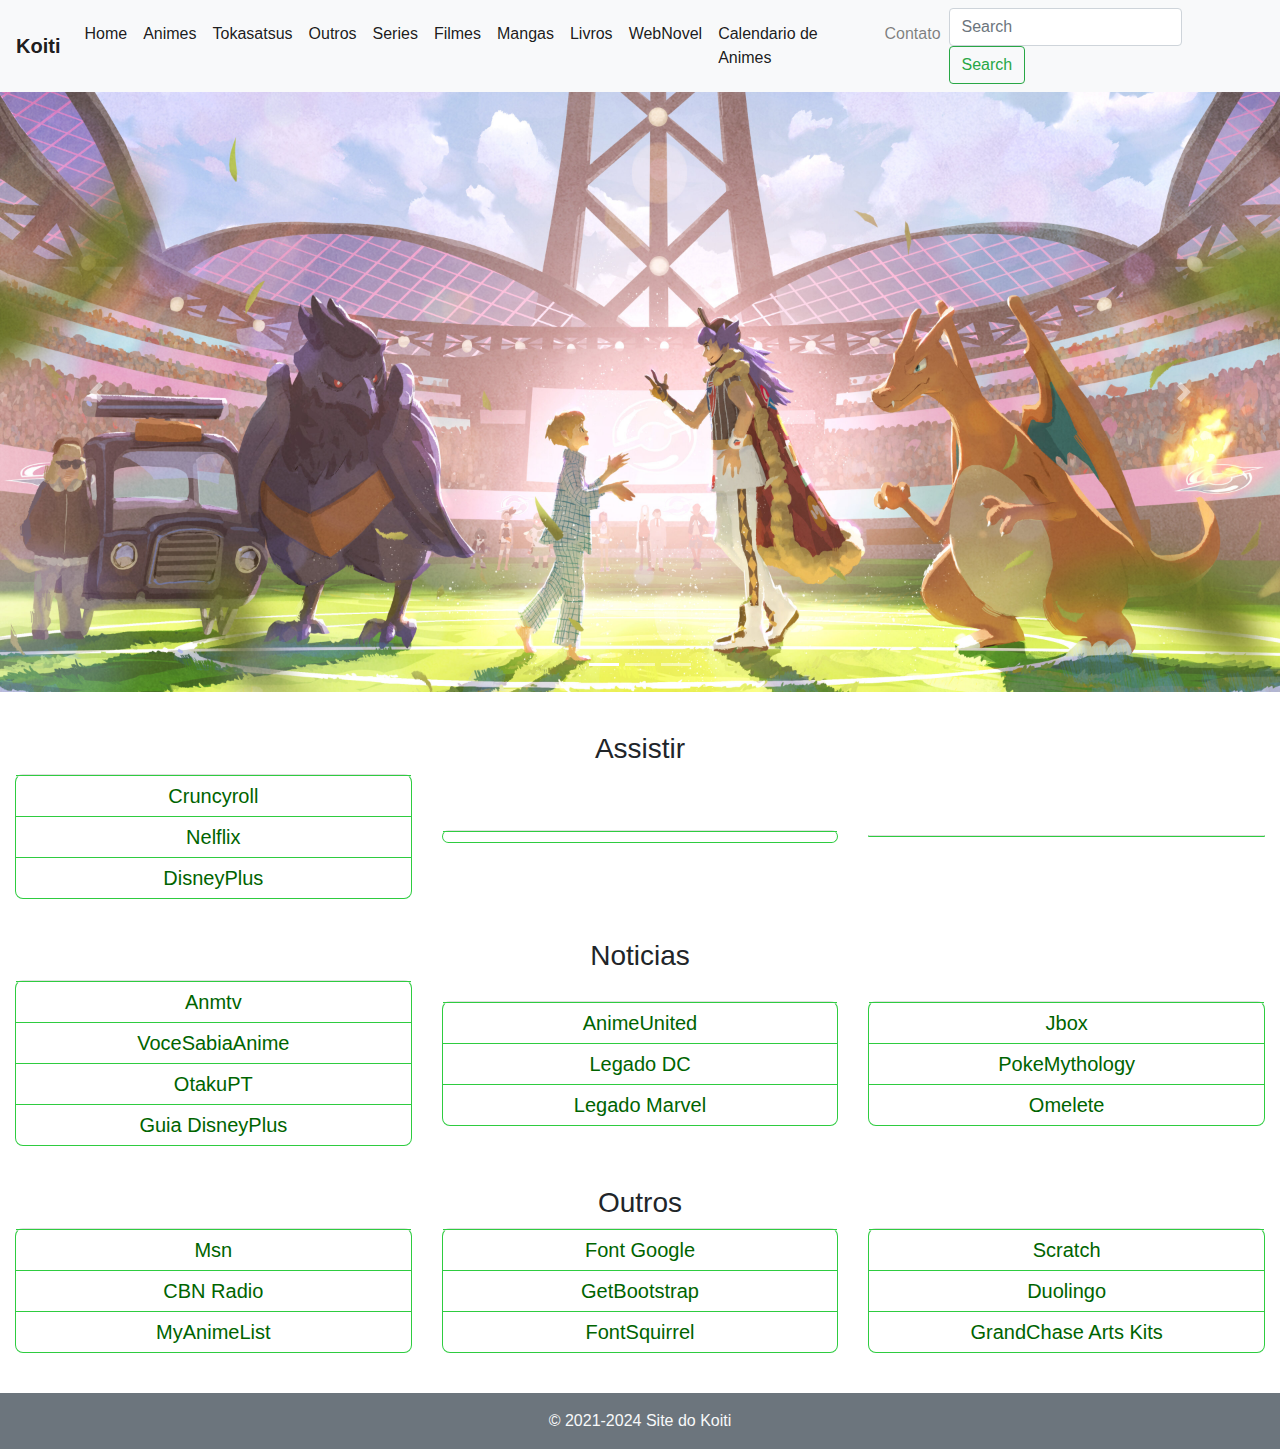
==== index.html @ 79512b42 "Update index.html" ====
<!DOCTYPE html>
<html lang="pt-br">

<head>
	<meta charset="UTF-8">
	<meta name="viewport" content="width=device-width">
	<title>Site do Koiti</title>
	<link rel="stylesheet" href="https://stackpath.bootstrapcdn.com/bootstrap/4.3.1/css/bootstrap.min.css"
		integrity="sha384-ggOyR0iXCbMQv3Xipma34MD+dH/1fQ784/j6cY/iJTQUOhcWr7x9JvoRxT2MZw1T" crossorigin="anonymous">
	<link rel="stylesheet" type="text/css" href="css/index.css">
</head>

<!-- navbar -->
<nav class="navbar navbar-expand-lg navbar-light bg-light">
	<a class="navbar-brand" href="index.html"><strong>Koiti</strong></a>
	<button class="navbar-toggler" type="button" data-toggle="collapse" data-target="#navbarSupportedContent"
		aria-controls="navbarSupportedContent" aria-expanded="false" aria-label="Toggle navigation">
		<span class="navbar-toggler-icon"></span>
	</button>

	<div class="collapse navbar-collapse" id="navbarSupportedContent">
		<ul class="navbar-nav mr-auto">
			<li class="nav-item active">
				<a class="nav-link" href="index.html">Home<span class="sr-only">(pagina atual)</span></a>
            </li>
			<li class="nav-item active">
				<a class="nav-link" href="https://docs.google.com/spreadsheets/d/1rHeAJhe6DwiPOBLej-CB36E75dVtT0WEJkdyltrii9U/edit?usp=sharing">  Animes  <span class="sr-only"></span></a>
			<li class="nav-item active">	
				<a class="nav-link" href="https://docs.google.com/spreadsheets/d/1y1xh8WOyTt29mAUDyPrvVlSf7bKMg_DgFKnLz4Sz-dE/edit?usp=sharing">  Tokasatsus <span class="sr-only"></span></a>
			<li class="nav-item active">	
				<a class="nav-link" href="https://docs.google.com/spreadsheets/d/1lFvRmDdkppQTEnbUnKkOWoVMtye4n7DglU90CQrm1k0/edit?usp=sharing">  Outros <span class="sr-only"></span></a>
			<li class="nav-item active">	
				 <a class="nav-link" href="https://docs.google.com/spreadsheets/d/19TS5frtP9seUEkt1T4F74j24DojAUWyf663KbrYaUNY/edit?usp=sharing">  Series  <span class="sr-only"></span></a>
			<li class="nav-item active">	
				<a class="nav-link" href="https://docs.google.com/spreadsheets/d/1WcdYWorXhKceE67e6sJhP1jm9cibEoian_O3kT5PFXk/edit?usp=sharing">  Filmes  <span class="sr-only"></span></a>
			<li class="nav-item active">	
				<a class="nav-link" href="https://docs.google.com/spreadsheets/d/1MQ-3WUf1SKqnrQ37rBBaaJU-KGIYsXTVDJ7nLTbIWgc/edit?usp=sharing"> Mangas   <span class="sr-only"></span></a>
		      <li class="nav-item active">
			       <a class="nav-link" href="https://docs.google.com/spreadsheets/d/1W9brl9uunelA8huORTdAxmjH8kHyv4SLWkDmnREi1kY/edit?usp=sharing">  Livros    <span class="sr-only"></span></a>
		     <li class="nav-item active">
			      <a class="nav-link" href="https://docs.google.com/spreadsheets/d/1r0zbuTCTdbkOXyx83GhVNjPcSLVe08Hr5kl0Ej6wkzM/edit?usp=sharing">  WebNovel    <span class="sr-only"></span></a>
		     <li class="nav-item active">   
			     <a class="nav-link" href="https://1drv.ms/x/c/fee279bfa039ae60/EYQH0XBstbdIiJjscoOxPfABunMlC9i5S_rGBVk_b-9nGw?e=NiR1xc">  Calendario de Animes  <span class="sr-only"></span></a>
		     <li class="nav-item active">      
				<li class="nav-item">
				<a class="nav-link" data-toggle="modal" data-target="#exampleModal" href="#" tabindex="-1" aria-disabled="true">Contato</a>
			</li>
		</ul>
		<form class="form-inline my-2 my-lg-0">
			<input class="form-control mr-sm-2" type="search" placeholder="Search" aria-label="Search">
			<button class="btn btn-outline-success my-2 my-sm-0" type="submit">Search</button>
		</form>
	</div>
</nav>

<!-- Carrousel -->
<div id="carouselExampleIndicators" class="carousel slide" data-interval="4000" data-ride="carousel">
	<ol class="carousel-indicators">
		<li data-target="#carouselExampleIndicators" data-slide-to="0" class="active"></li>
		<li data-target="#carouselExampleIndicators" data-slide-to="1"></li>
		<li data-target="#carouselExampleIndicators" data-slide-to="2"></li>
	</ol>
	<div class="carousel-inner">
		<div class="carousel-item active">
			<img class="d-block w-100 imagem-capa" src="imagens/capa/capa-1.jpg" alt="Primeiro Slide">
		</div>
		<div class="carousel-item">
			<img class="d-block w-100 imagem-capa " src="imagens/capa/capa-2.jpg" alt="Segundo Slide">
		</div>
		<div class="carousel-item">
			<img class="d-block w-100 imagem-capa" src="imagens/capa/capa-3.jpg" alt="Terceiro Slide">
		</div>
	</div>
	<a class="carousel-control-prev" href="#carouselExampleIndicators" role="button" data-slide="prev">
		<span class="carousel-control-prev-icon" aria-hidden="true"></span>
		<span class="sr-only">Anterior</span>
	</a>
	<a class="carousel-control-next" href="#carouselExampleIndicators" role="button" data-slide="next">
		<span class="carousel-control-next-icon" aria-hidden="true"></span>
		<span class="sr-only">Próximo</span>
	</a>
</div>

<body>
    <div class="container-fluid">
        <div class="box">
            <h3 class="text-center">Assistir</h3>
            <div class="cards">
                <div class="card">
                    <div class="card-body">
                       <a href="https://www.crunchyroll.com/pt-br/"><div class="card-item">Cruncyroll</div></a>
                        <a href="https://www.netflix.com/br"><div class="card-item">Nelflix</div></a>
		       <a href="https://www.disneyplus.com/pt-br"><div class="card-item">DisneyPlus</div></a>   
                        </div>
                </div>
                <div class="card">
                    <div class="card-body">
                       <a href=""><div class="card-item"></div></a>
                   </div>
                </div>
                <div class="card">
                    <div class="card-body">
                   </div>
                </div>
            </div>
        </div>

        <div class="box">
            <h3 class="text-center">Noticias</h3>
            <div class="cards">
                <div class="card">
                    <div class="card-body">
                        <a href="https://anmtv.com.br/"><div class="card-item">Anmtv</div></a>
                        <a href="https://vocesabianime.com/"><div class="card-item">VoceSabiaAnime</div></a>
                        <a href="https://www.otakupt.com/"><div class="card-item">OtakuPT</div></a>
			 <a href="https://disneyplusbrasil.com.br/"><div class="card-item">Guia DisneyPlus</div></a>   
	              </div>
                </div>
                <div class="card">
                    <div class="card-body">
                        <a href="https://www.animeunited.com.br/"><div class="card-item">AnimeUnited</div></a>
                        <a href="https://legadodadc.com.br/"><div class="card-item">Legado DC</div></a>
			<a href="https://legadodamarvel.com.br/"><div class="card-item">Legado Marvel </div></a>    
                    </div>
                </div>
                <div class="card">
                    <div class="card-body">
                        <a href="https://www.jbox.com.br/"><div class="card-item">Jbox</div></a>
                        <a href="https://www.pokemythology.net/"><div class="card-item">PokeMythology</div></a>
                      <a href="https://www.omelete.com.br/"><div class="card-item">Omelete</div></a>
                    </div>
                </div>
            </div>
        </div>

        <div class="box">
            <h3 class="text-center">Outros</h3>
            <div class="cards">
                <div class="card">
                    <div class="card-body">
                          <a href="https://www.msn.com/pt-br"><div class="card-item">Msn</div></a>
                        <a href="https://cbncuritiba.com.br/"><div class="card-item">CBN Radio</div></a>
			  <a href="https://myanimelist.net/"><div class="card-item">MyAnimeList</div></a>
			</div>
                </div>
                <div class="card">
                    <div class="card-body">
                        <a href="https://fonts.google.com/"><div class="card-item">Font Google</div></a>
                        <a href="https://getbootstrap.com/"><div class="card-item">GetBootstrap</div></a>
		      <a href="https://www.fontsquirrel.com/"><div class="card-item">FontSquirrel</div></a>
                    </div>
                </div>
                <div class="card">
                    <div class="card-body">
                          <a href="https://scratch.mit.edu/"><div class="card-item">Scratch</div></a>
                        <a href="https://www.duolingo.com/"><div class="card-item">Duolingo</div></a>
			 <a href="https://koggames.com/grandchase-classic/art-kits/"><div class="card-item">GrandChase Arts Kits</div></a>    
                    </div>
                </div>
            </div>        
        </div>
    </div>
    
    <footer class="bg-secondary p-3">
        <p class="text-light m-0 text-center"> <a class="text-light" href="">© 2021-2024 Site do Koiti</a></p>
    </footer>
    <!-- Modal -->
    <div class="modal fade" id="exampleModal" tabindex="-1" aria-labelledby="exampleModalLabel" aria-hidden="true">
        <div class="modal-dialog">
            <div class="modal-content">
                <div class="modal-header">
                    <h5 class="modal-title" id="exampleModalLabel">Contato</h5>
                    <button type="button" class="close" data-dismiss="modal" aria-label="Close">
                        <span aria-hidden="true">&times;</span>
                    </button>
                </div>
                <div class="modal-body">
                    <form>
                        <div class="form-group">
                            <label for="formGroupExampleInput">Nome</label>
                            <input type="text" class="form-control" id="formGroupExampleInput" placeholder="Nome">
                        </div>
                        <div class="form-group">
                            <label for="formGroupExampleInput">Sobrenome</label>
                            <input type="text" class="form-control" id="formGroupExampleInput" placeholder="Sobrenome">
                        </div>
                        <div class="form-group">
                            <label for="exampleFormControlInput1">E-mail</label>
                            <input type="email" class="form-control" id="exampleFormControlInput1" placeholder="name@example.com">
                        </div>
                        <div class="form-group"></div>
                        <div class="form-group"></div>
                        <div class="form-group">
                            <label for="exampleFormControlTextarea1">Comentarios</label>
                            <textarea class="form-control" id="exampleFormControlTextarea1" rows="3"></textarea>
                        </div>
                    </form>
                </div>
                <div class="modal-footer">
                    <button type="button" class="btn btn-secondary" data-dismiss="modal">Fecha</button>
                    <button type="button" class="btn btn-primary">Enviar</button>
                </div>
            </div>
        </div>
    </div>

    <script src="https://code.jquery.com/jquery-3.3.1.slim.min.js"
        integrity="sha384-q8i/X+965DzO0rT7abK41JStQIAqVgRVzpbzo5smXKp4YfRvH+8abtTE1Pi6jizo"
        crossorigin="anonymous">
    </script>
    <script src="https://cdnjs.cloudflare.com/ajax/libs/popper.js/1.14.7/umd/popper.min.js"
        integrity="sha384-UO2eT0CpHqdSJQ6hJty5KVphtPhzWj9WO1clHTMGa3JDZwrnQq4sF86dIHNDz0W1"
        crossorigin="anonymous">
    </script>
    <script src="https://stackpath.bootstrapcdn.com/bootstrap/4.3.1/js/bootstrap.min.js"
        integrity="sha384-JjSmVgyd0p3pXB1rRibZUAYoIIy6OrQ6VrjIEaFf/nJGzIxFDsf4x0xIM+B07jRM"
        crossorigin="anonymous">
    </script>
</body>
</html>
---- css/index.css ----
:root {
    --bg-color: #D3D3D3;
    --hover-bg-color: #2ECC40;
    --hover-text-color: white;
}

.imagem-capa {
    object-fit: cover;
    height: 600px;
}

.container-fluid {
    margin: 40px 0;
}

.box {
    margin-top: 40px;
}

.cards {
    display: grid;
    grid-template-columns: 1fr 1fr 1fr;
    gap: 30px;
    justify-items: center;
    align-items: center;
}

.cards .card {
    align-items: center;
    width: 100%;
    border-radius: 8px;
    border-left: 1px solid var(--hover-bg-color);
    border-right: 1px solid var(--hover-bg-color);
    border-bottom: 1px solid var(--hover-bg-color);
}

.cards .card .card-body {
    padding: 0;
    width: 100%;
    margin: 0;
}

.cards .card .card-body a {
    text-decoration: none;
}

.cards .card .card-body .card-item {
    text-align: center;
    padding: 5px;
    font-size: 20px;
    color: var(--hover-bg-color);
    color: darkgreen;
    border-top: 1px solid var(--hover-bg-color);
    height: 100%;
}

.cards .card .card-body .card-item:hover {
    background-color: var(--hover-bg-color);
    color: var(--hover-text-color);
    font-weight: bold;
}
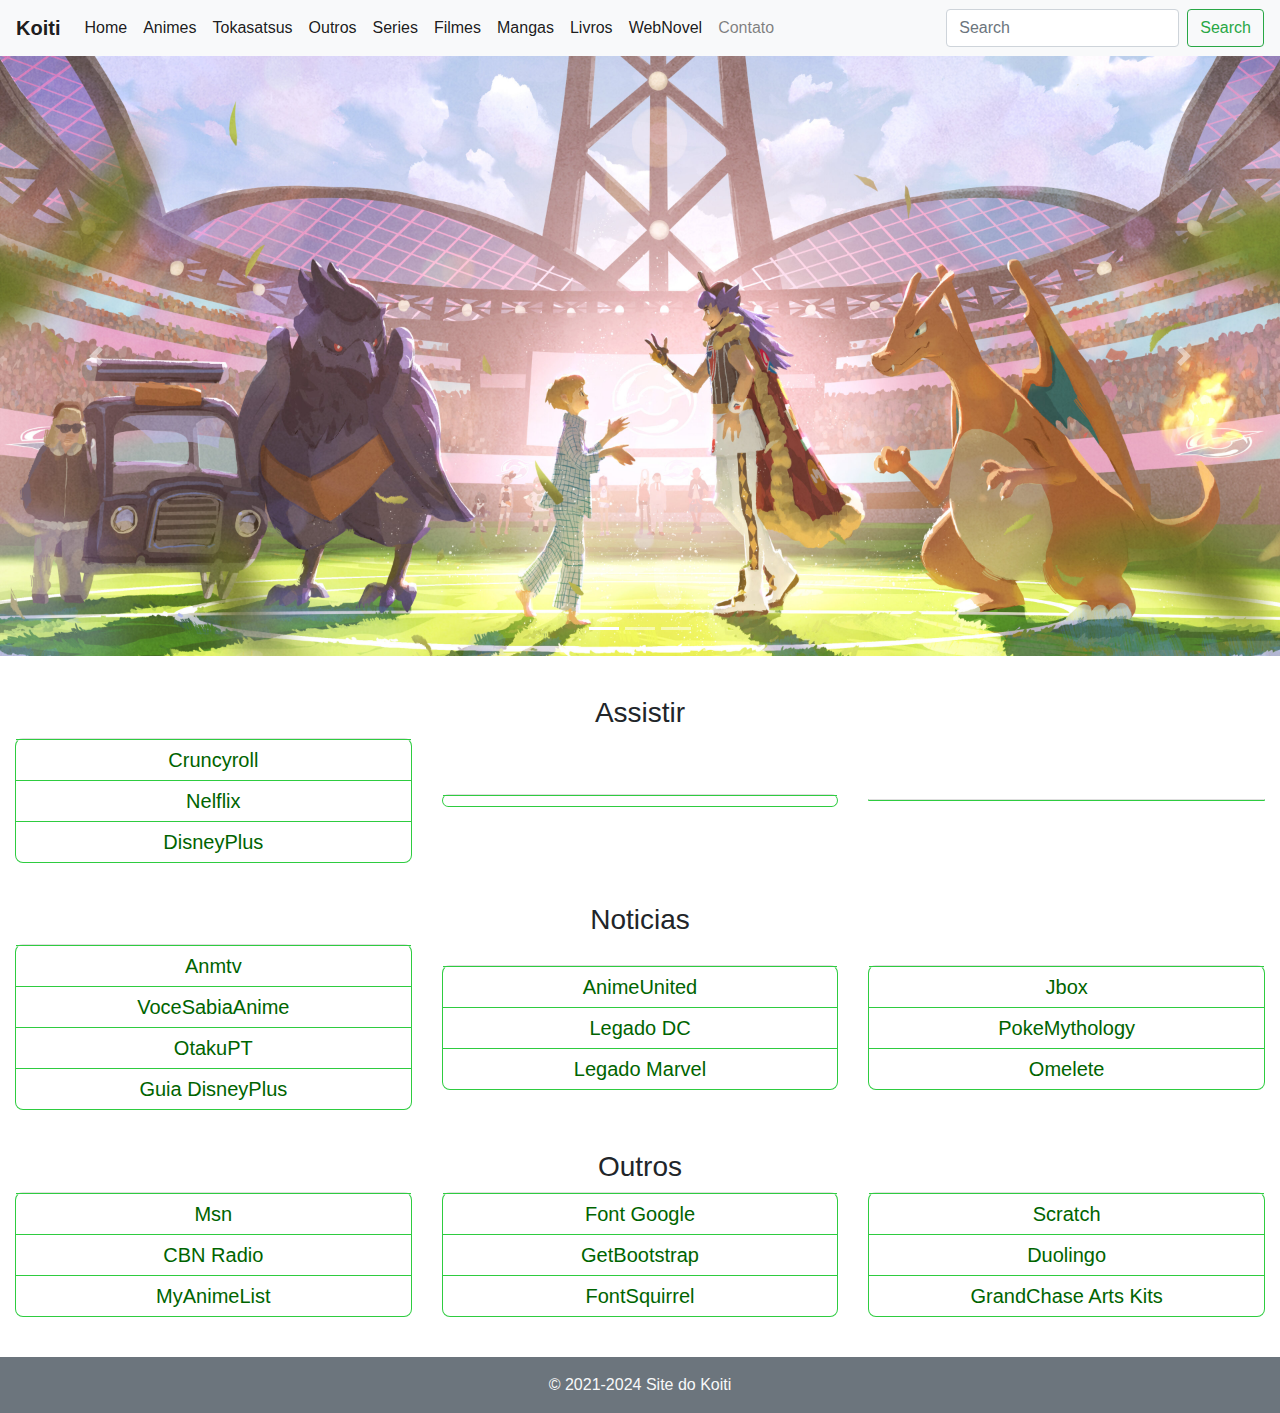
==== commit e8901002: "Update index.html" ====
--- a/index.html
+++ b/index.html
@@ -40,8 +40,6 @@
 		     <li class="nav-item active">
 			      <a class="nav-link" href="https://docs.google.com/spreadsheets/d/1r0zbuTCTdbkOXyx83GhVNjPcSLVe08Hr5kl0Ej6wkzM/edit?usp=sharing">  WebNovel    <span class="sr-only"></span></a>
 		     <li class="nav-item active">   
-			     <a class="nav-link" href="https://1drv.ms/x/c/fee279bfa039ae60/EYQH0XBstbdIiJjscoOxPfABunMlC9i5S_rGBVk_b-9nGw?e=NiR1xc">  Calendario de Animes  <span class="sr-only"></span></a>
-		     <li class="nav-item active">      
 				<li class="nav-item">
 				<a class="nav-link" data-toggle="modal" data-target="#exampleModal" href="#" tabindex="-1" aria-disabled="true">Contato</a>
 			</li>
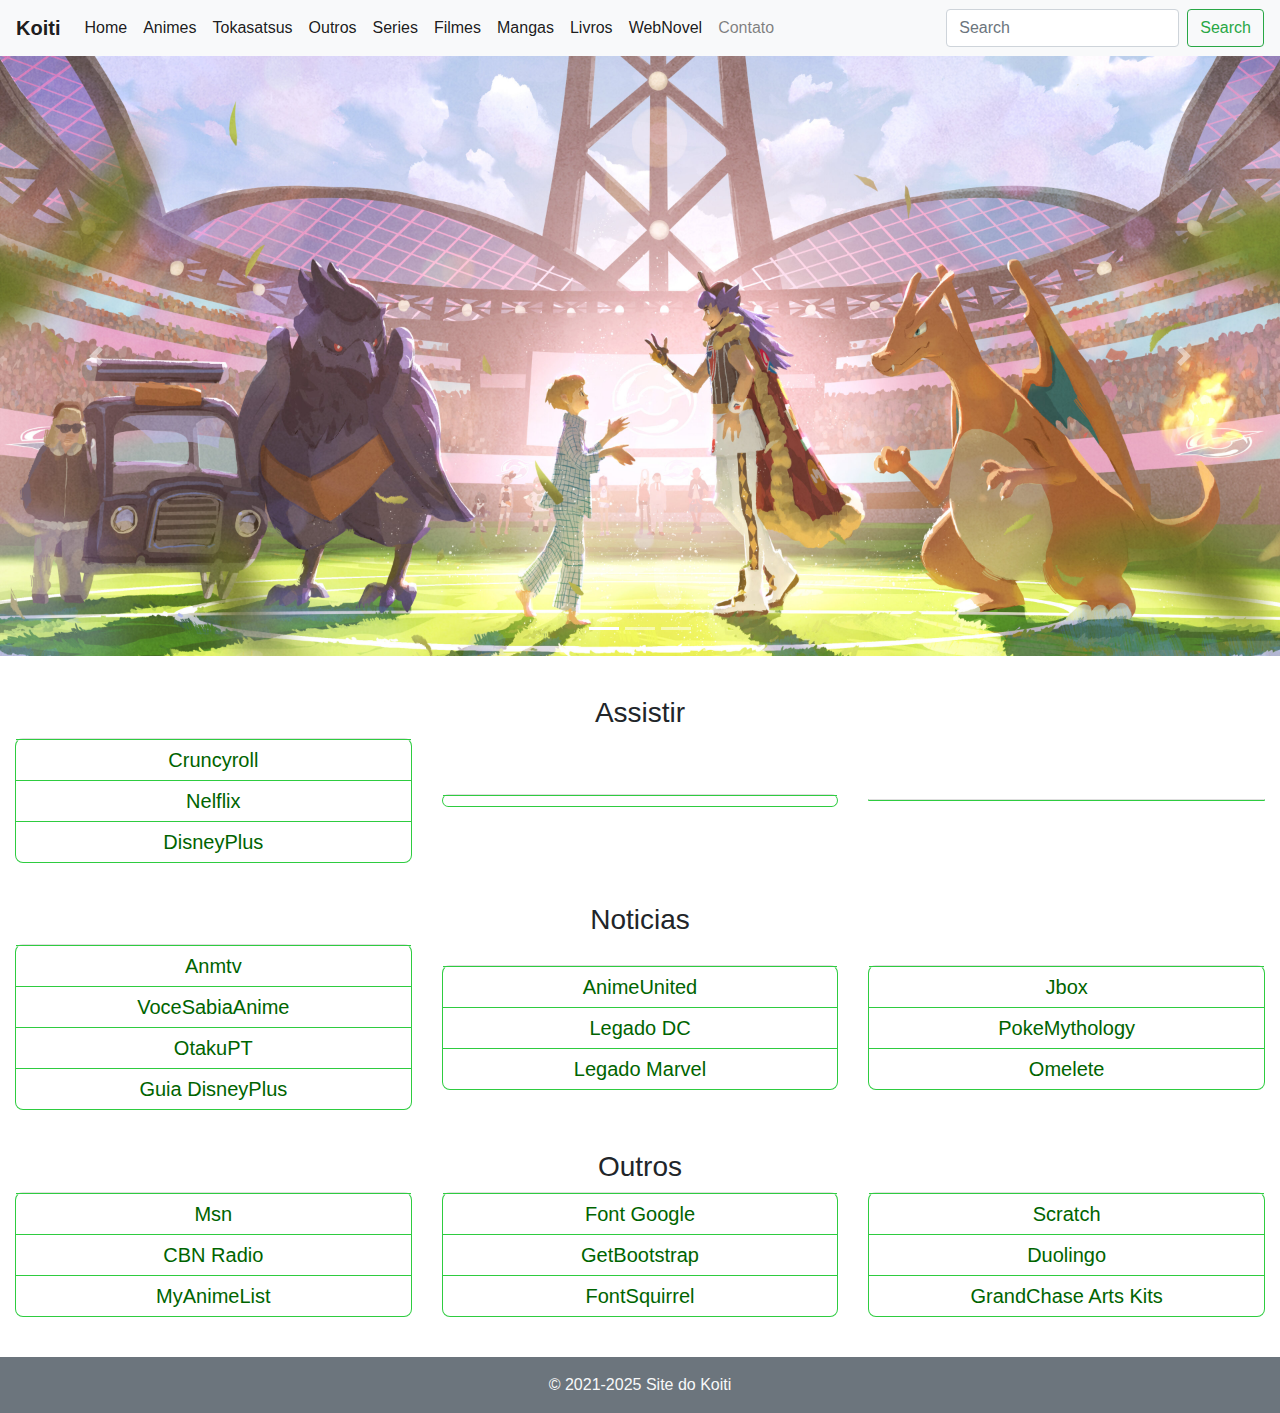
==== commit 026813a5: "Update index.html" ====
--- a/index.html
+++ b/index.html
@@ -24,7 +24,7 @@
 				<a class="nav-link" href="index.html">Home<span class="sr-only">(pagina atual)</span></a>
             </li>
 			<li class="nav-item active">
-				<a class="nav-link" href="https://docs.google.com/spreadsheets/d/1rHeAJhe6DwiPOBLej-CB36E75dVtT0WEJkdyltrii9U/edit?usp=sharing">  Animes  <span class="sr-only"></span></a>
+				<a class="nav-link" href="https://1drv.ms/x/c/fee279bfa039ae60/EaaZIeRBOXtOvIr3Umx616sBQddDQ3qr9kL55_WyUVBjZQ?e=ihbptM">  Animes  <span class="sr-only"></span></a>
 			<li class="nav-item active">	
 				<a class="nav-link" href="https://docs.google.com/spreadsheets/d/1y1xh8WOyTt29mAUDyPrvVlSf7bKMg_DgFKnLz4Sz-dE/edit?usp=sharing">  Tokasatsus <span class="sr-only"></span></a>
 			<li class="nav-item active">	
@@ -160,7 +160,7 @@
     </div>
     
     <footer class="bg-secondary p-3">
-        <p class="text-light m-0 text-center"> <a class="text-light" href="">© 2021-2024 Site do Koiti</a></p>
+        <p class="text-light m-0 text-center"> <a class="text-light" href="">© 2021-2025 Site do Koiti</a></p>
     </footer>
     <!-- Modal -->
     <div class="modal fade" id="exampleModal" tabindex="-1" aria-labelledby="exampleModalLabel" aria-hidden="true">
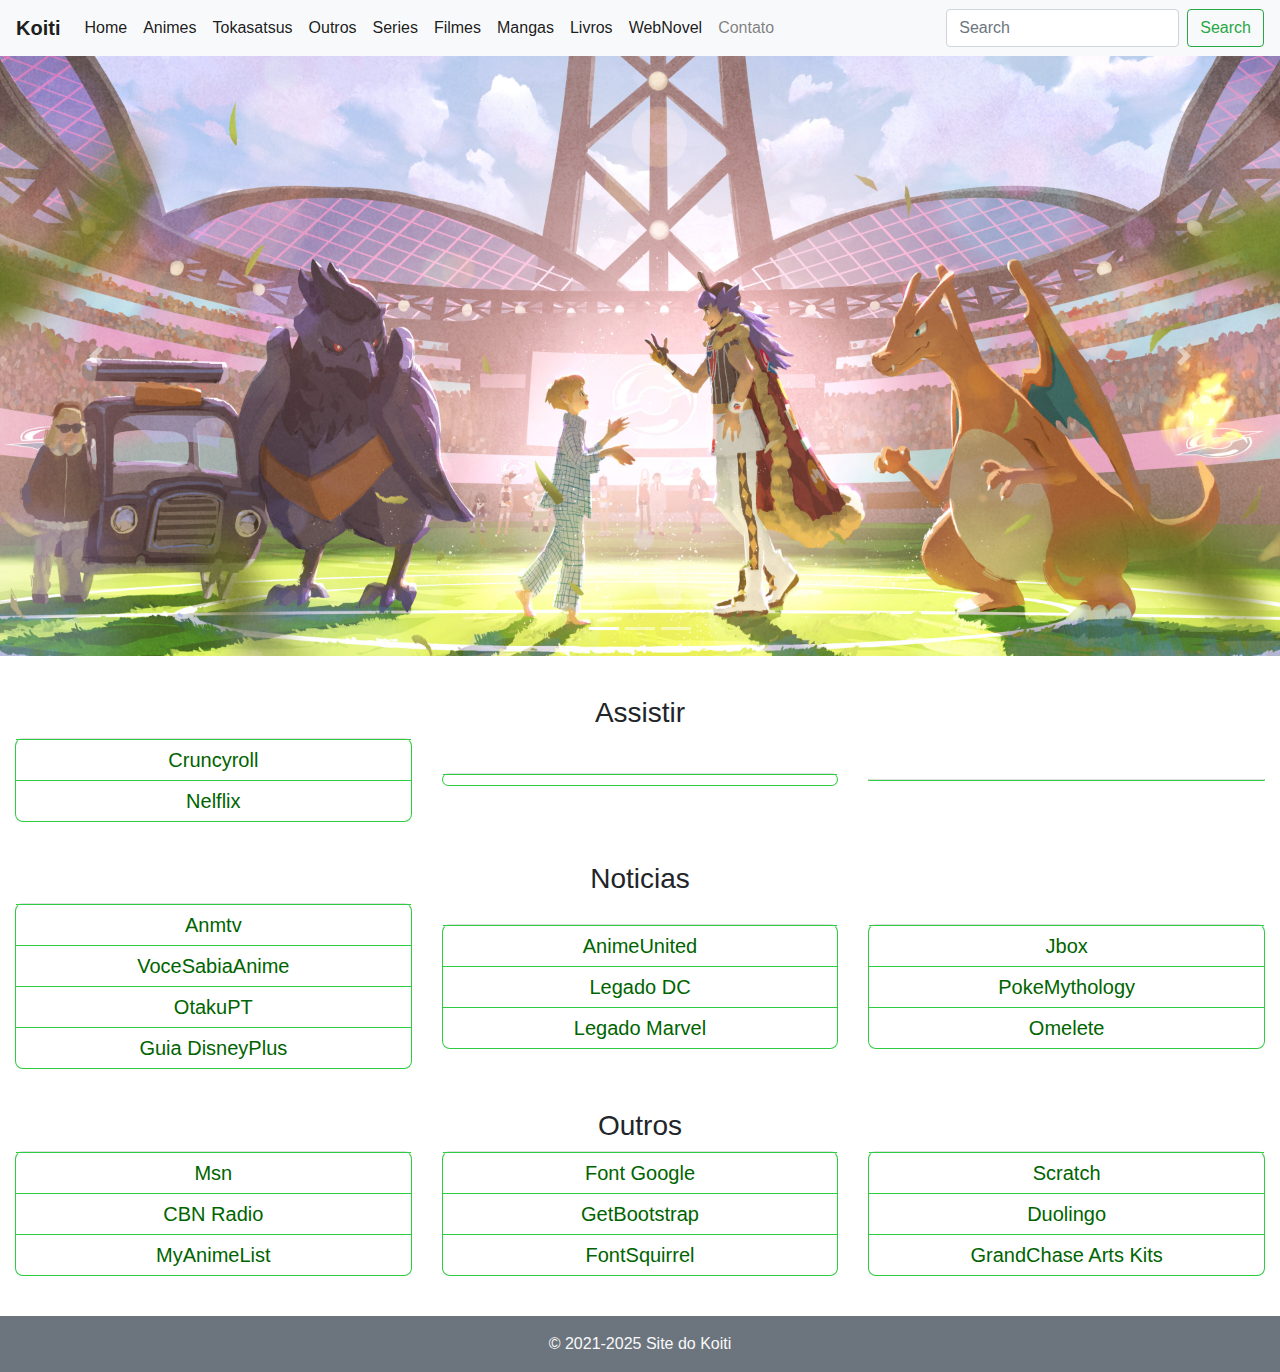
==== commit d42c1092: "Update index.html" ====
--- a/index.html
+++ b/index.html
@@ -88,8 +88,7 @@
                     <div class="card-body">
                        <a href="https://www.crunchyroll.com/pt-br/"><div class="card-item">Cruncyroll</div></a>
                         <a href="https://www.netflix.com/br"><div class="card-item">Nelflix</div></a>
-		       <a href="https://www.disneyplus.com/pt-br"><div class="card-item">DisneyPlus</div></a>   
-                        </div>
+	                </div>
                 </div>
                 <div class="card">
                     <div class="card-body">
